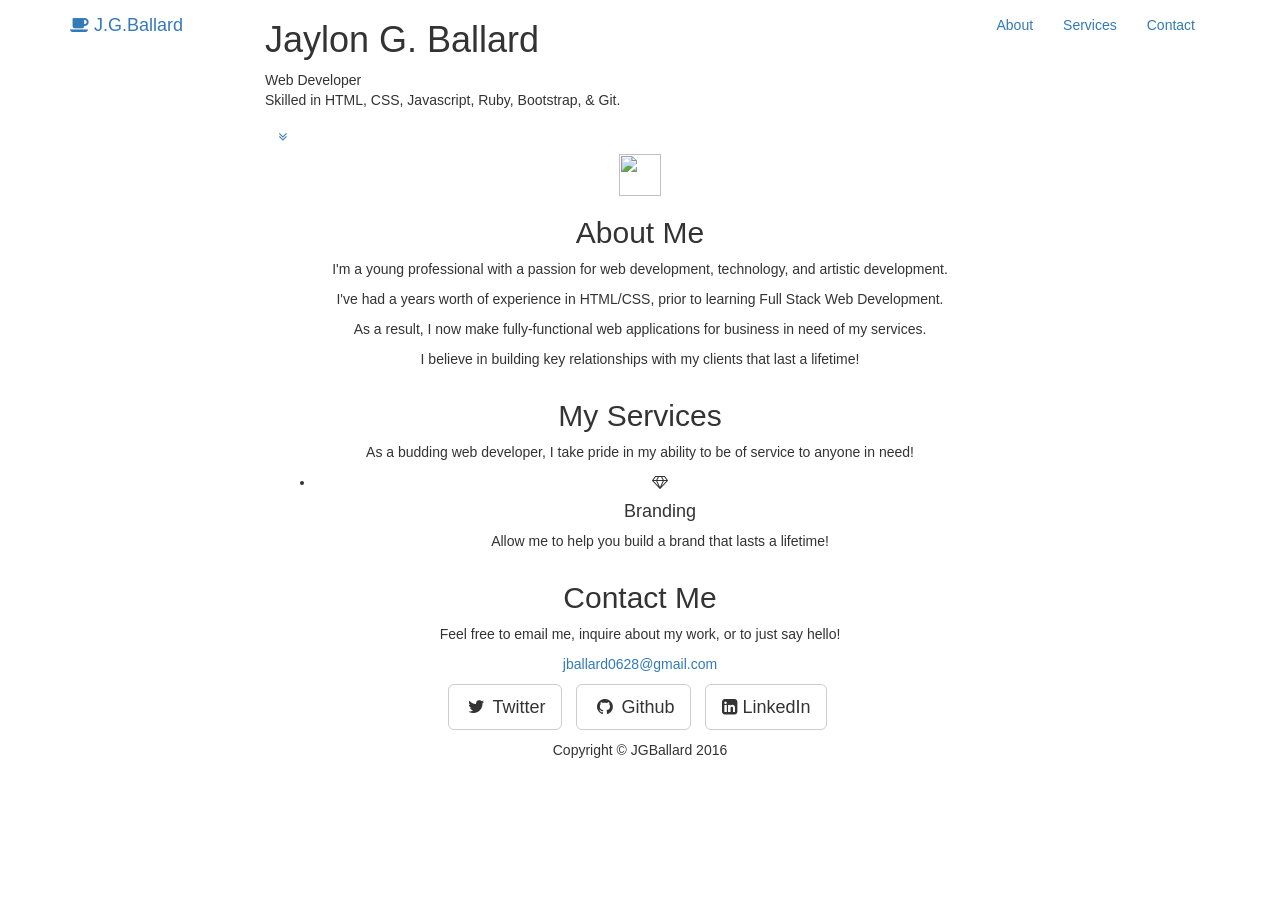
==== index.html @ 4b934af1 "added img div" ====
<!DOCTYPE html>
<html lang="en">

<head>

    <meta charset="utf-8">
    <meta http-equiv="X-UA-Compatible" content="IE=edge">
    <meta name="viewport" content="width=device-width, initial-scale=1">
    <meta name="description" content="">
    <meta name="author" content="">

    <title>J.G.Ballard - Web Developer</title>

    <!-- Bootstrap Core CSS -->
    <link href="vendor/bootstrap/css/bootstrap.min.css" rel="stylesheet">

    <!-- Custom Fonts -->
    <script src="https://use.fortawesome.com/e3eb5786.js"></script>
    <link href="vendor/font-awesome/css/font-awesome.min.css" rel="stylesheet" type="text/css">
    <link href="https://fonts.googleapis.com/css?family=Lora:400,700,400italic,700italic" rel="stylesheet" type="text/css">
    <link href="https://fonts.googleapis.com/css?family=Montserrat:400,700" rel="stylesheet" type="text/css">

    <!-- Theme CSS -->
    <link href="css/grayscale.min.css" rel="stylesheet">

    <!-- HTML5 Shim and Respond.js IE8 support of HTML5 elements and media queries -->
    <!-- WARNING: Respond.js doesn't work if you view the page via file:// -->
    <!--[if lt IE 9]>
        <script src="https://oss.maxcdn.com/libs/html5shiv/3.7.0/html5shiv.js"></script>
        <script src="https://oss.maxcdn.com/libs/respond.js/1.4.2/respond.min.js"></script>
    <![endif]-->

</head>

<body id="page-top" data-spy="scroll" data-target=".navbar-fixed-top">

    <!-- Navigation -->
    <nav class="navbar navbar-custom navbar-fixed-top" role="navigation">
        <div class="container">
            <div class="navbar-header">
                <button type="button" class="navbar-toggle" data-toggle="collapse" data-target=".navbar-main-collapse">
                    Menu <i class="fa fa-bars"></i>
                </button>
                <a class="navbar-brand page-scroll" href="#page-top">
                    <i class="fa fa-coffee"></i> <span class="light">J.G.</span>Ballard
                </a>
            </div>

            <!-- Collect the nav links, forms, and other content for toggling -->
            <div class="collapse navbar-collapse navbar-right navbar-main-collapse">
                <ul class="nav navbar-nav">
                    <!-- Hidden li included to remove active class from about link when scrolled up past about section -->
                    <li class="hidden">
                        <a href="#page-top"></a>
                    </li>
                    <li>
                        <a class="page-scroll" href="#about">About</a>
                    </li>
                    <li>
                        <a class="page-scroll" href="#services">Services</a>
                    </li>
                    <!-- <li>
                        <a class="page-scroll" href"#projects">Projects</a>
                    </li> -->
                    <li>
                        <a class="page-scroll" href="#contact">Contact</a>
                    </li>
                </ul>
            </div>
            <!-- /.navbar-collapse -->
        </div>
        <!-- /.container -->
    </nav>

    <!-- Intro Header -->
    <header class="intro">
        <div class="intro-body">
            <div class="container">
                <div class="row">
                    <div class="col-md-8 col-md-offset-2">
                        <h1 class="brand-heading">Jaylon G. Ballard</h1>
                        <p class="intro-text">Web Developer
                            <br>Skilled in HTML, CSS, Javascript, Ruby, Bootstrap, & Git.</p>
                        <a href="#about" class="btn btn-circle page-scroll">
                            <i class="fa fa-angle-double-down animated"></i>
                        </a>
                    </div>
                </div>
            </div>
        </div>
    </header>

    <!-- About Section -->
    <section id="about" class="container content-section text-center">
        <div class="row">
            <div class="col-lg-8 col-lg-offset-2">
              <div>
              <img src="https://scontent-iad3-1.xx.fbcdn.net/v/t1.0-9/13315618_10209709059262288_2095274808588206408_n.jpg?oh=ed6e24babf5f0907a3faec8720b8a956&oe=587D12B7" align="middle" height="42" width="42">
              </div>
                <h2>About Me</h2>
                <p>I'm a young professional with a passion for web development, technology, and artistic development.</p>
                <p>I've had a years worth of experience in HTML/CSS, prior to learning Full Stack Web Development.</p>
                <p>As a result, I now make fully-functional web applications for business in need of my services.</p>
                <p>I believe in building key relationships with my clients that last a lifetime!</p>

            </div>
        </div>
    </section>

    <!-- Services Section -->
    <section id="services" class="content-section text-center">
        <div class="services-section">
            <div class="container">
                <div class="col-lg-8 col-lg-offset-2">
                    <h2>My Services</h2>
                    <p>As a budding web developer, I take pride in my ability to be of service to anyone in need!</p>
                      <ul>
                        <li>
                      <p><i class="fa fa-diamond"></i><h4>Branding</h4></p>
                      <p>Allow me to help you build a brand that lasts a lifetime!</p>
                        </li>
                      </ul>

                    <!-- <a href="http://startbootstrap.com/template-overviews/grayscale/" class="btn btn-default btn-lg">Visit Download Page</a> -->
                </div>
            </div>
        </div>
    </section>

    <!-- Projects Section -->
    <!-- <section id="projects" class="content-section text-center">
      <div class="projects-section">
        <div class="container">
          <div class="col-lg-8 col-lg-offset-2">
            <h2>My Projects</h2>
            <p>Here are a few of my favorite projects, take a look!</p>
          </div>
        </div>
      </div>
    </section> -->

    <!-- Contact Section -->
    <section id="contact" class="container content-section text-center">
        <div class="row">
            <div class="col-lg-8 col-lg-offset-2">
                <h2>Contact Me</h2>
                <p>Feel free to email me, inquire about my work, or to just say hello!</p>
                <p><a href="mailto:jballard0628@gmail.com">jballard0628@gmail.com</a></p>

                <ul class="list-inline banner-social-buttons">
                    <li>
                        <a href="https://twitter.com/tudoxukno" class="btn btn-default btn-lg"><i class="fa fa-twitter fa-fw"></i> <span class="network-name">Twitter</span></a>
                    </li>
                    <li>
                        <a href="https://github.com/tudoxukno" class="btn btn-default btn-lg"><i class="fa fa-github fa-fw"></i> <span class="network-name">Github</span></a>
                    </li>
                    <li>
                        <a href="https://www.linkedin.com/in/jballard0628" class="btn btn-default btn-lg"><i class="fa fa-linkedin-square"></i> <span class="network-name">LinkedIn</span></a>
                    </li>
                </ul>
            </div>
        </div>
    </section>

    <!-- Map Section -->
    <div id="map"></div>

    <!-- Footer -->
    <footer>
        <div class="container text-center">
            <p>Copyright &copy; JGBallard 2016</p>
        </div>
    </footer>

    <!-- jQuery -->
    <script src="vendor/jquery/jquery.js"></script>

    <!-- Bootstrap Core JavaScript -->
    <script src="vendor/bootstrap/js/bootstrap.min.js"></script>

    <!-- Plugin JavaScript -->
    <script src="https://cdnjs.cloudflare.com/ajax/libs/jquery-easing/1.3/jquery.easing.min.js"></script>

    <!-- Google Maps API Key - Use your own API key to enable the map feature. More information on the Google Maps API can be found at https://developers.google.com/maps/ -->
    <script type="text/javascript" src="https://maps.googleapis.com/maps/api/js?key=AIzaSyCRngKslUGJTlibkQ3FkfTxj3Xss1UlZDA&sensor=false"></script>

    <!-- Theme JavaScript -->
    <script src="js/grayscale.min.js"></script>

</body>

</html>
---- css/grayscale.min.css ----
/*!
 * Start Bootstrap - Grayscale v3.3.7+1 (http://startbootstrap.com/template-overviews/grayscale)
 * Copyright 2013-2016 Start Bootstrap
 * Licensed under MIT (https://github.com/BlackrockDigital/startbootstrap/blob/gh-pages/LICENSE)
 */body,html{height:100%;width:100%}.navbar-custom,body{background-color:#000}.intro,body,html{width:100%}body{font-family:Lora,"Helvetica Neue",Helvetica,Arial,sans-serif;color:#fff;webkit-tap-highlight-color:rgba(255,255,255,.2)}.btn,.navbar-custom,h1,h2,h3,h4,h5,h6{text-transform:uppercase;font-family:Montserrat,"Helvetica Neue",Helvetica,Arial,sans-serif}h1,h2,h3,h4,h5,h6{margin:0 0 35px;font-weight:700;letter-spacing:1px}p{margin:0 0 25px;font-size:18px;line-height:1.5}@media (min-width:768px){p{margin:0 0 35px;font-size:20px;line-height:1.6}}a{color:#42DCA3;-webkit-transition:all .2s ease-in-out;-moz-transition:all .2s ease-in-out;transition:all .2s ease-in-out}a:focus,a:hover{text-decoration:none;color:#1d9b6c}.light{font-weight:400}.navbar-custom{margin-bottom:0;border-bottom:1px solid rgba(255,255,255,.3)}.navbar-custom .navbar-toggle{color:#fff;background-color:rgba(255,255,255,.2);font-size:12px}.navbar-custom .nav li a:active,.navbar-custom .nav li a:focus,.navbar-custom .nav li a:hover{background-color:transparent;outline:0}.navbar-custom .navbar-toggle:active,.navbar-custom .navbar-toggle:focus{outline:0}.navbar-custom .navbar-brand{font-weight:700}.navbar-custom .navbar-brand:focus{outline:0}.navbar-custom a{color:#fff}.navbar-custom .nav li a{-webkit-transition:background .3s ease-in-out;-moz-transition:background .3s ease-in-out;transition:background .3s ease-in-out}.navbar-custom .nav li a:hover{color:rgba(255,255,255,.8)}.navbar-custom .nav li.active{outline:0}.navbar-custom .nav li.active a{background-color:rgba(255,255,255,.3)}.navbar-custom .nav li.active a:hover{color:#fff}@media (min-width:768px){.navbar-custom{padding:20px 0;border-bottom:none;letter-spacing:1px;background:0 0;-webkit-transition:background .5s ease-in-out,padding .5s ease-in-out;-moz-transition:background .5s ease-in-out,padding .5s ease-in-out;transition:background .5s ease-in-out,padding .5s ease-in-out}.navbar-custom.top-nav-collapse{padding:0;background:#000;border-bottom:1px solid rgba(255,255,255,.3)}}.intro{display:table;height:auto;padding:100px 0;text-align:center;color:#fff;background:url(../img/intro-bg.jpg) bottom center no-repeat #000;-webkit-background-size:cover;-moz-background-size:cover;background-size:cover;-o-background-size:cover}.intro .intro-body{display:table-cell;vertical-align:middle}.intro .intro-body .brand-heading{font-size:40px}.intro .intro-body .intro-text{font-size:18px}@media (min-width:768px){.intro{height:100%;padding:0}.intro .intro-body .brand-heading{font-size:100px}.intro .intro-body .intro-text{font-size:26px}}.btn-circle{width:70px;height:70px;margin-top:15px;padding:7px 16px;border:2px solid #fff;border-radius:100%!important;font-size:40px;color:#fff;background:0 0;-webkit-transition:background .3s ease-in-out;-moz-transition:background .3s ease-in-out;transition:background .3s ease-in-out}.btn-circle:focus,.btn-circle:hover{outline:0;color:#fff;background:rgba(255,255,255,.1)}.btn-circle i.animated{-webkit-transition-property:-webkit-transform;-webkit-transition-duration:1s;-moz-transition-property:-moz-transform;-moz-transition-duration:1s}.btn-circle:hover i.animated{-webkit-animation-name:pulse;-moz-animation-name:pulse;-webkit-animation-duration:1.5s;-moz-animation-duration:1.5s;-webkit-animation-iteration-count:infinite;-moz-animation-iteration-count:infinite;-webkit-animation-timing-function:linear;-moz-animation-timing-function:linear}@-webkit-keyframes pulse{0%,100%{-webkit-transform:scale(1);transform:scale(1)}50%{-webkit-transform:scale(1.2);transform:scale(1.2)}}@-moz-keyframes pulse{0%,100%{-moz-transform:scale(1);transform:scale(1)}50%{-moz-transform:scale(1.2);transform:scale(1.2)}}.content-section{padding-top:100px}.download-section{width:100%;padding:50px 0;color:#fff;background:url(../img/downloads-bg.jpg) center center no-repeat #000;-webkit-background-size:cover;-moz-background-size:cover;background-size:cover;-o-background-size:cover}#map{width:100%;height:200px;margin-top:100px}@media (min-width:767px){.content-section{padding-top:250px}.download-section{padding:100px 0}#map{height:400px;margin-top:250px}}.btn{font-weight:400;-webkit-transition:all .3s ease-in-out;-moz-transition:all .3s ease-in-out;transition:all .3s ease-in-out;border-radius:0}.btn-default{border:1px solid #42DCA3;color:#42DCA3;background-color:transparent}.btn-default:focus,.btn-default:hover{border:1px solid #42DCA3;outline:0;color:#000;background-color:#42DCA3}ul.banner-social-buttons{margin-top:0}@media (max-width:1199px){ul.banner-social-buttons{margin-top:15px}}@media (max-width:767px){ul.banner-social-buttons li{display:block;margin-bottom:20px;padding:0}ul.banner-social-buttons li:last-child{margin-bottom:0}}footer{padding:50px 0}footer p{margin:0}::-moz-selection{text-shadow:none;background:#fcfcfc;background:rgba(255,255,255,.2)}::selection{text-shadow:none;background:#fcfcfc;background:rgba(255,255,255,.2)}img::selection{background:0 0}img::-moz-selection{background:0 0}
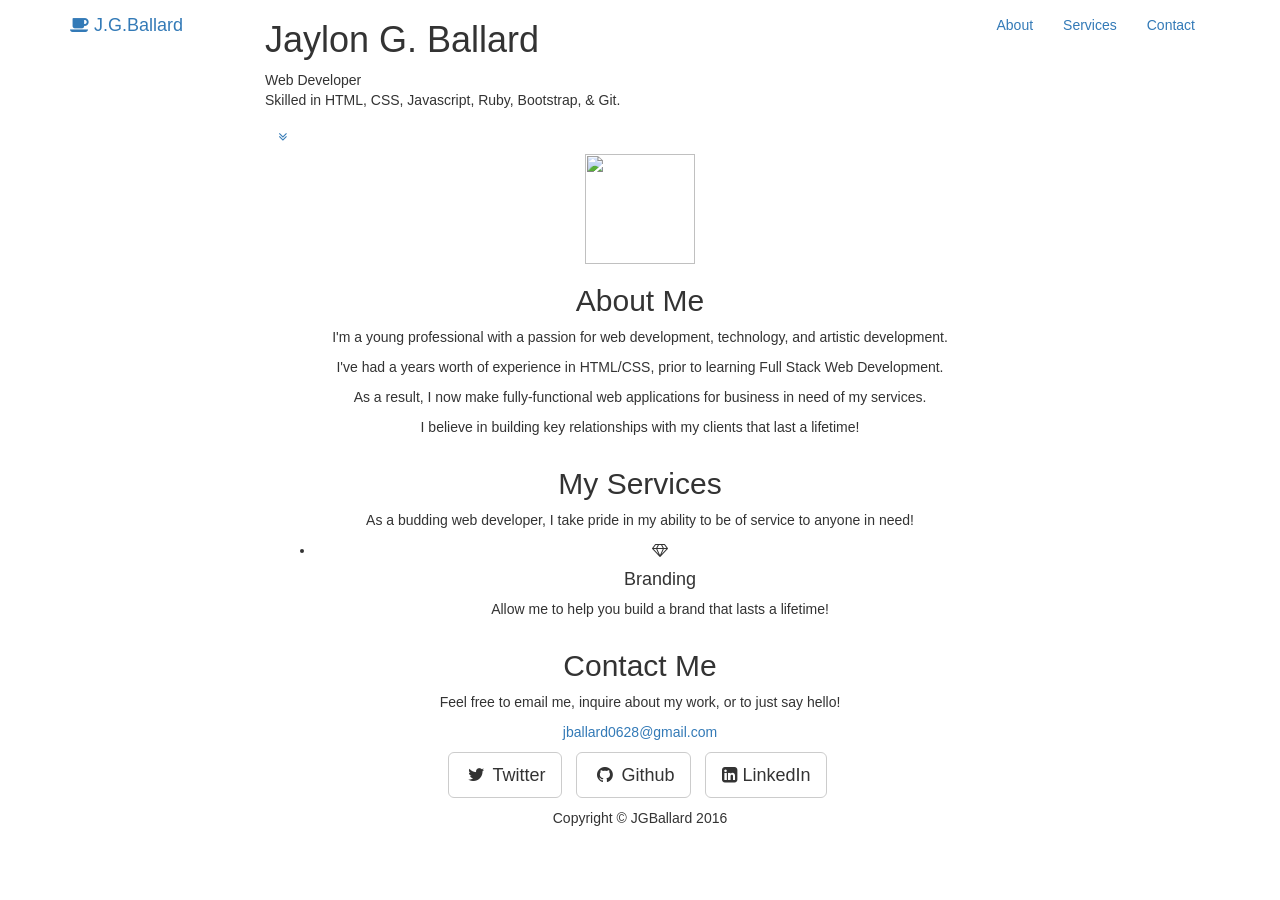
==== commit 1cc3ee11: "height/width 110" ====
--- a/index.html
+++ b/index.html
@@ -95,7 +95,7 @@
         <div class="row">
             <div class="col-lg-8 col-lg-offset-2">
               <div>
-              <img src="https://scontent-iad3-1.xx.fbcdn.net/v/t1.0-9/13315618_10209709059262288_2095274808588206408_n.jpg?oh=ed6e24babf5f0907a3faec8720b8a956&oe=587D12B7" align="middle" height="42" width="42">
+              <img src="https://scontent-iad3-1.xx.fbcdn.net/v/t1.0-9/13315618_10209709059262288_2095274808588206408_n.jpg?oh=ed6e24babf5f0907a3faec8720b8a956&oe=587D12B7" align="middle" height="110" width="110">
               </div>
                 <h2>About Me</h2>
                 <p>I'm a young professional with a passion for web development, technology, and artistic development.</p>
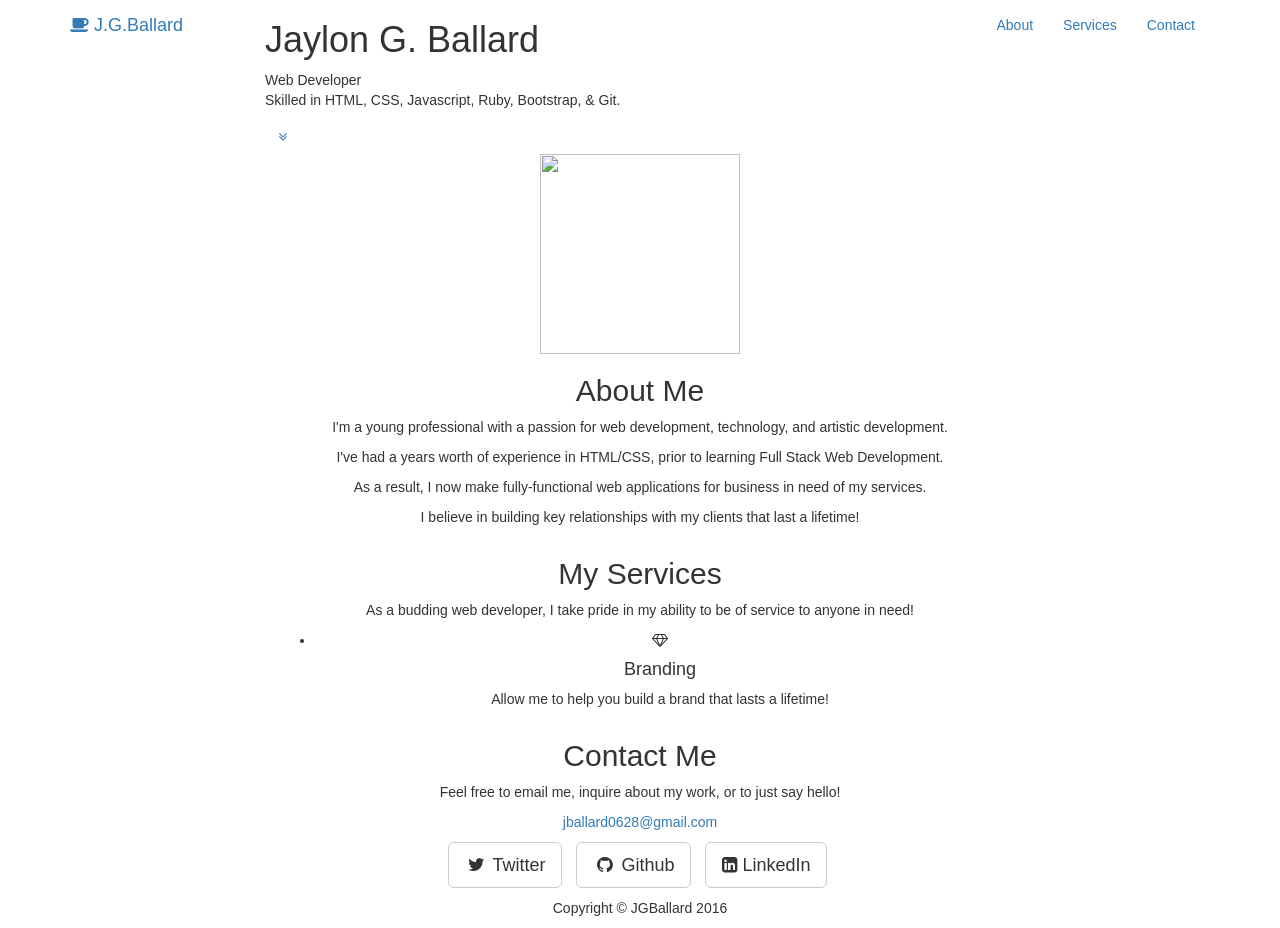
==== commit 658d75c3: "h/w 200" ====
--- a/index.html
+++ b/index.html
@@ -95,7 +95,7 @@
         <div class="row">
             <div class="col-lg-8 col-lg-offset-2">
               <div>
-              <img src="https://scontent-iad3-1.xx.fbcdn.net/v/t1.0-9/13315618_10209709059262288_2095274808588206408_n.jpg?oh=ed6e24babf5f0907a3faec8720b8a956&oe=587D12B7" align="middle" height="110" width="110">
+              <img src="https://scontent-iad3-1.xx.fbcdn.net/v/t1.0-9/13315618_10209709059262288_2095274808588206408_n.jpg?oh=ed6e24babf5f0907a3faec8720b8a956&oe=587D12B7" align="middle" height="200" width="200">
               </div>
                 <h2>About Me</h2>
                 <p>I'm a young professional with a passion for web development, technology, and artistic development.</p>
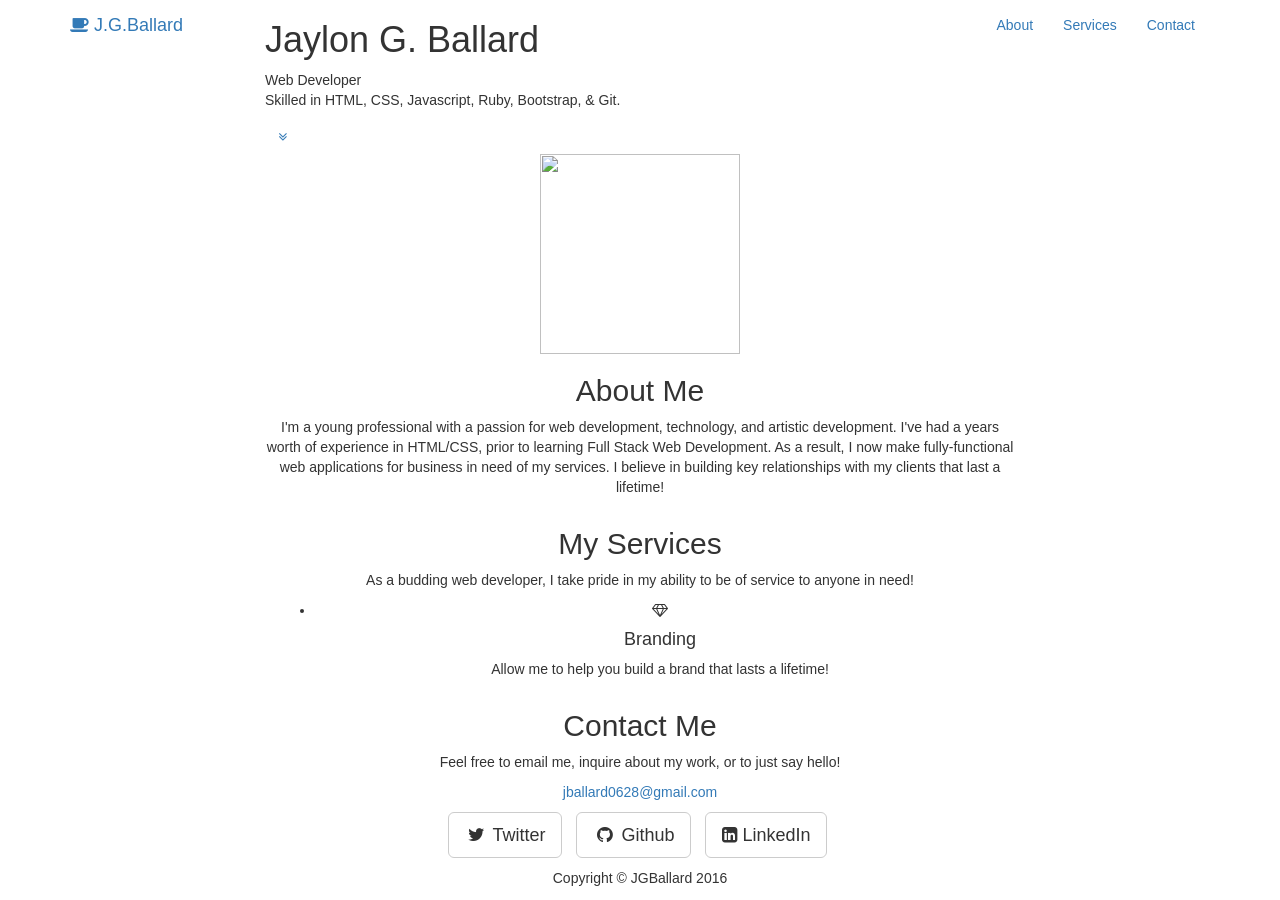
==== commit b317622f: "modified About Me paragraph" ====
--- a/index.html
+++ b/index.html
@@ -98,11 +98,7 @@
               <img src="https://scontent-iad3-1.xx.fbcdn.net/v/t1.0-9/13315618_10209709059262288_2095274808588206408_n.jpg?oh=ed6e24babf5f0907a3faec8720b8a956&oe=587D12B7" align="middle" height="200" width="200">
               </div>
                 <h2>About Me</h2>
-                <p>I'm a young professional with a passion for web development, technology, and artistic development.</p>
-                <p>I've had a years worth of experience in HTML/CSS, prior to learning Full Stack Web Development.</p>
-                <p>As a result, I now make fully-functional web applications for business in need of my services.</p>
-                <p>I believe in building key relationships with my clients that last a lifetime!</p>
-
+                <p>I'm a young professional with a passion for web development, technology, and artistic development. I've had a years worth of experience in HTML/CSS, prior to learning Full Stack Web Development. As a result, I now make fully-functional web applications for business in need of my services. I believe in building key relationships with my clients that last a lifetime!</p>
             </div>
         </div>
     </section>
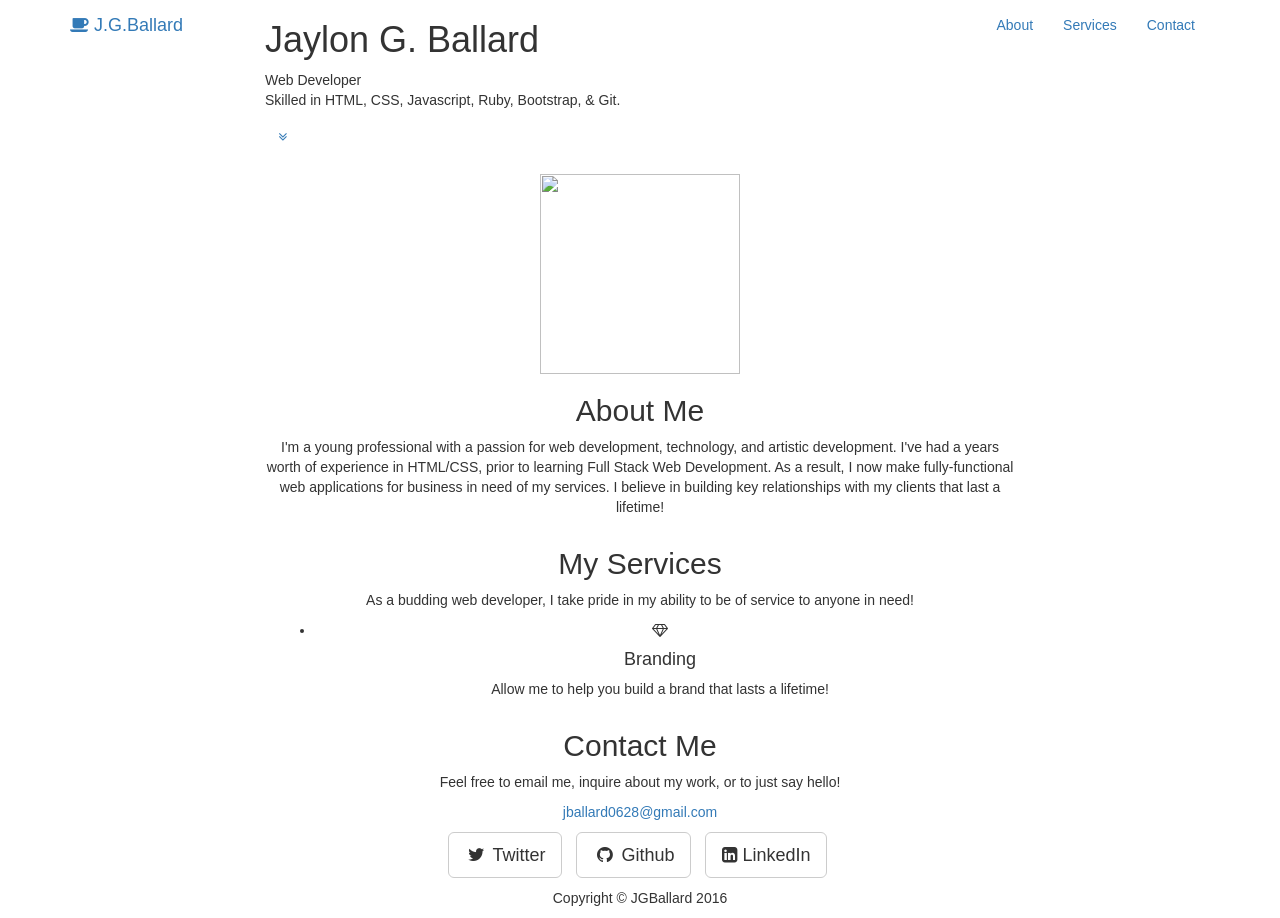
==== commit f61716ef: "added new h2 element" ====
--- a/index.html
+++ b/index.html
@@ -94,8 +94,10 @@
     <section id="about" class="container content-section text-center">
         <div class="row">
             <div class="col-lg-8 col-lg-offset-2">
-              <div>
-              <img src="https://scontent-iad3-1.xx.fbcdn.net/v/t1.0-9/13315618_10209709059262288_2095274808588206408_n.jpg?oh=ed6e24babf5f0907a3faec8720b8a956&oe=587D12B7" align="middle" height="200" width="200">
+              <div class="profile-img">
+                <h2>
+              <img src="https://scontent-iad3-1.xx.fbcdn.net/v/t1.0-9/13315618_10209709059262288_2095274808588206408_n.jpg?oh=ed6e24babf5f0907a3faec8720b8a956&oe=587D12B7" align="middle" height="200" width="200" hspace="5">
+                </h2>
               </div>
                 <h2>About Me</h2>
                 <p>I'm a young professional with a passion for web development, technology, and artistic development. I've had a years worth of experience in HTML/CSS, prior to learning Full Stack Web Development. As a result, I now make fully-functional web applications for business in need of my services. I believe in building key relationships with my clients that last a lifetime!</p>
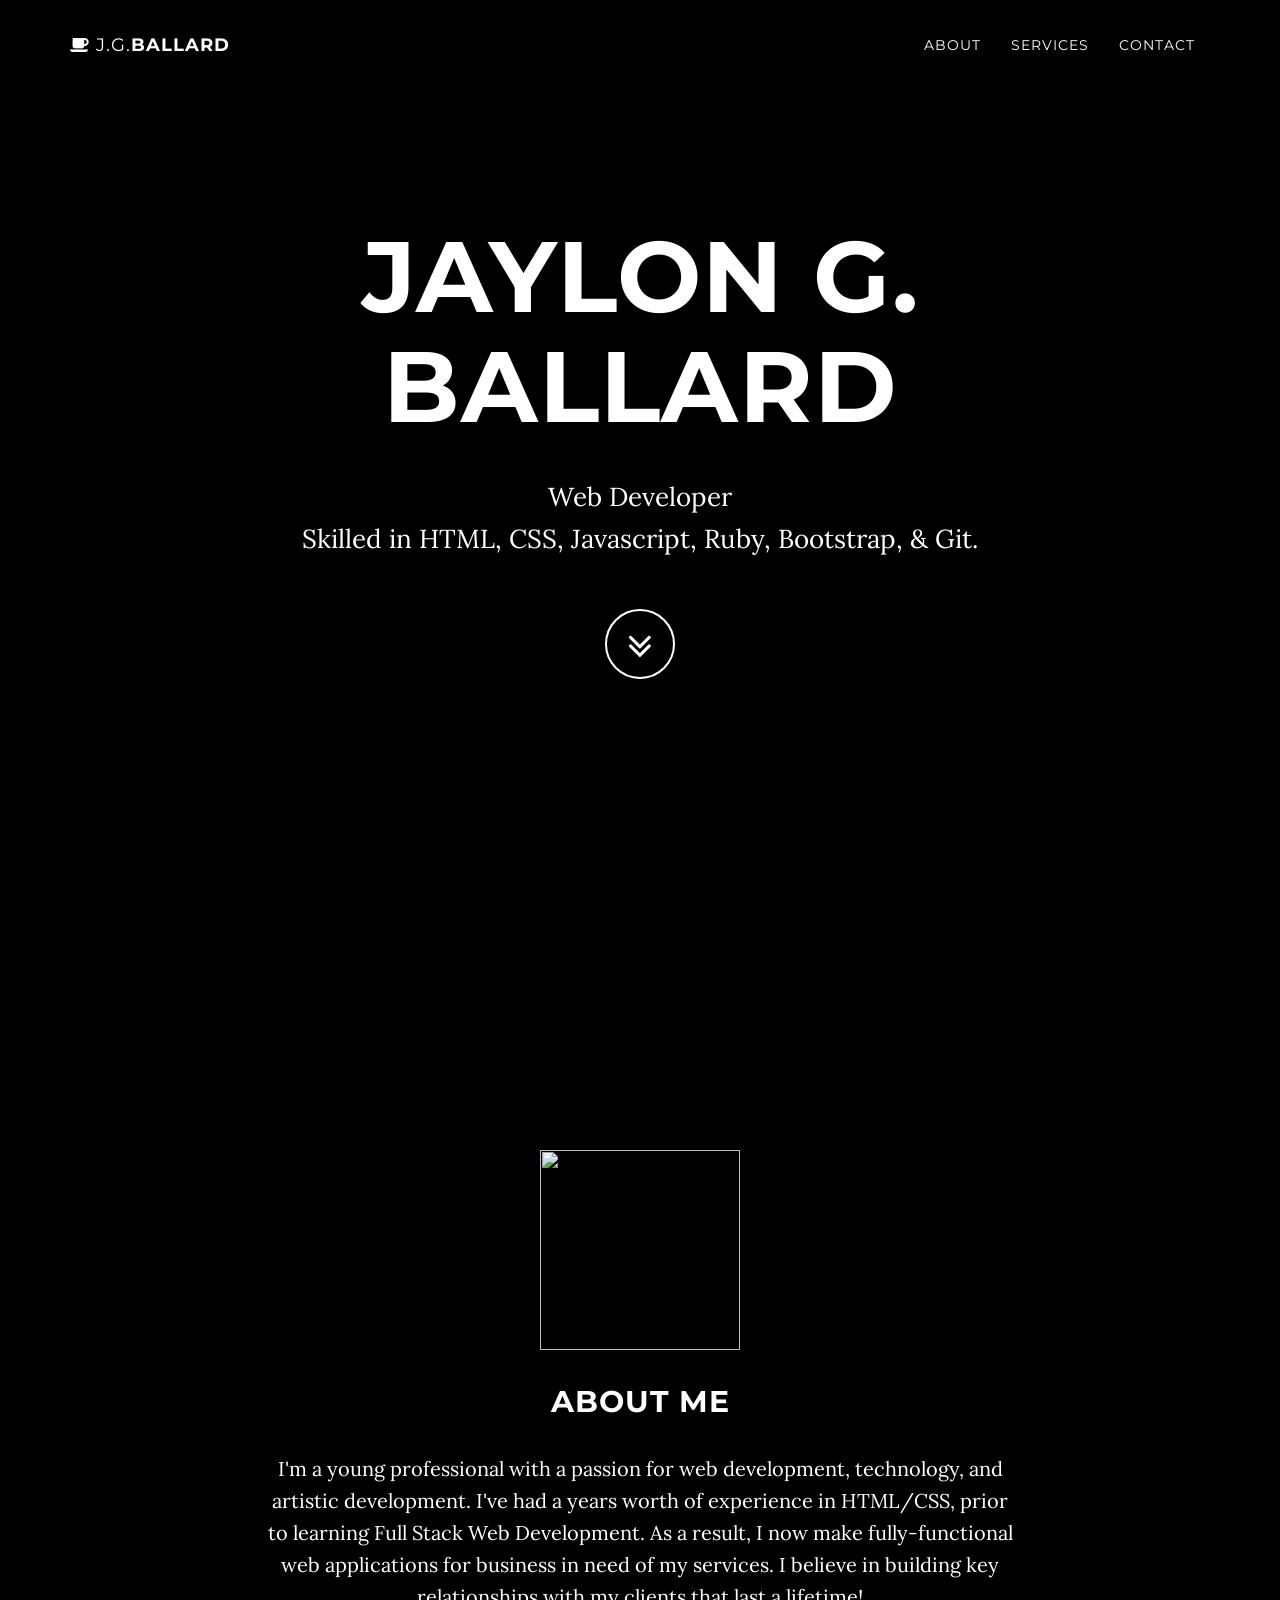
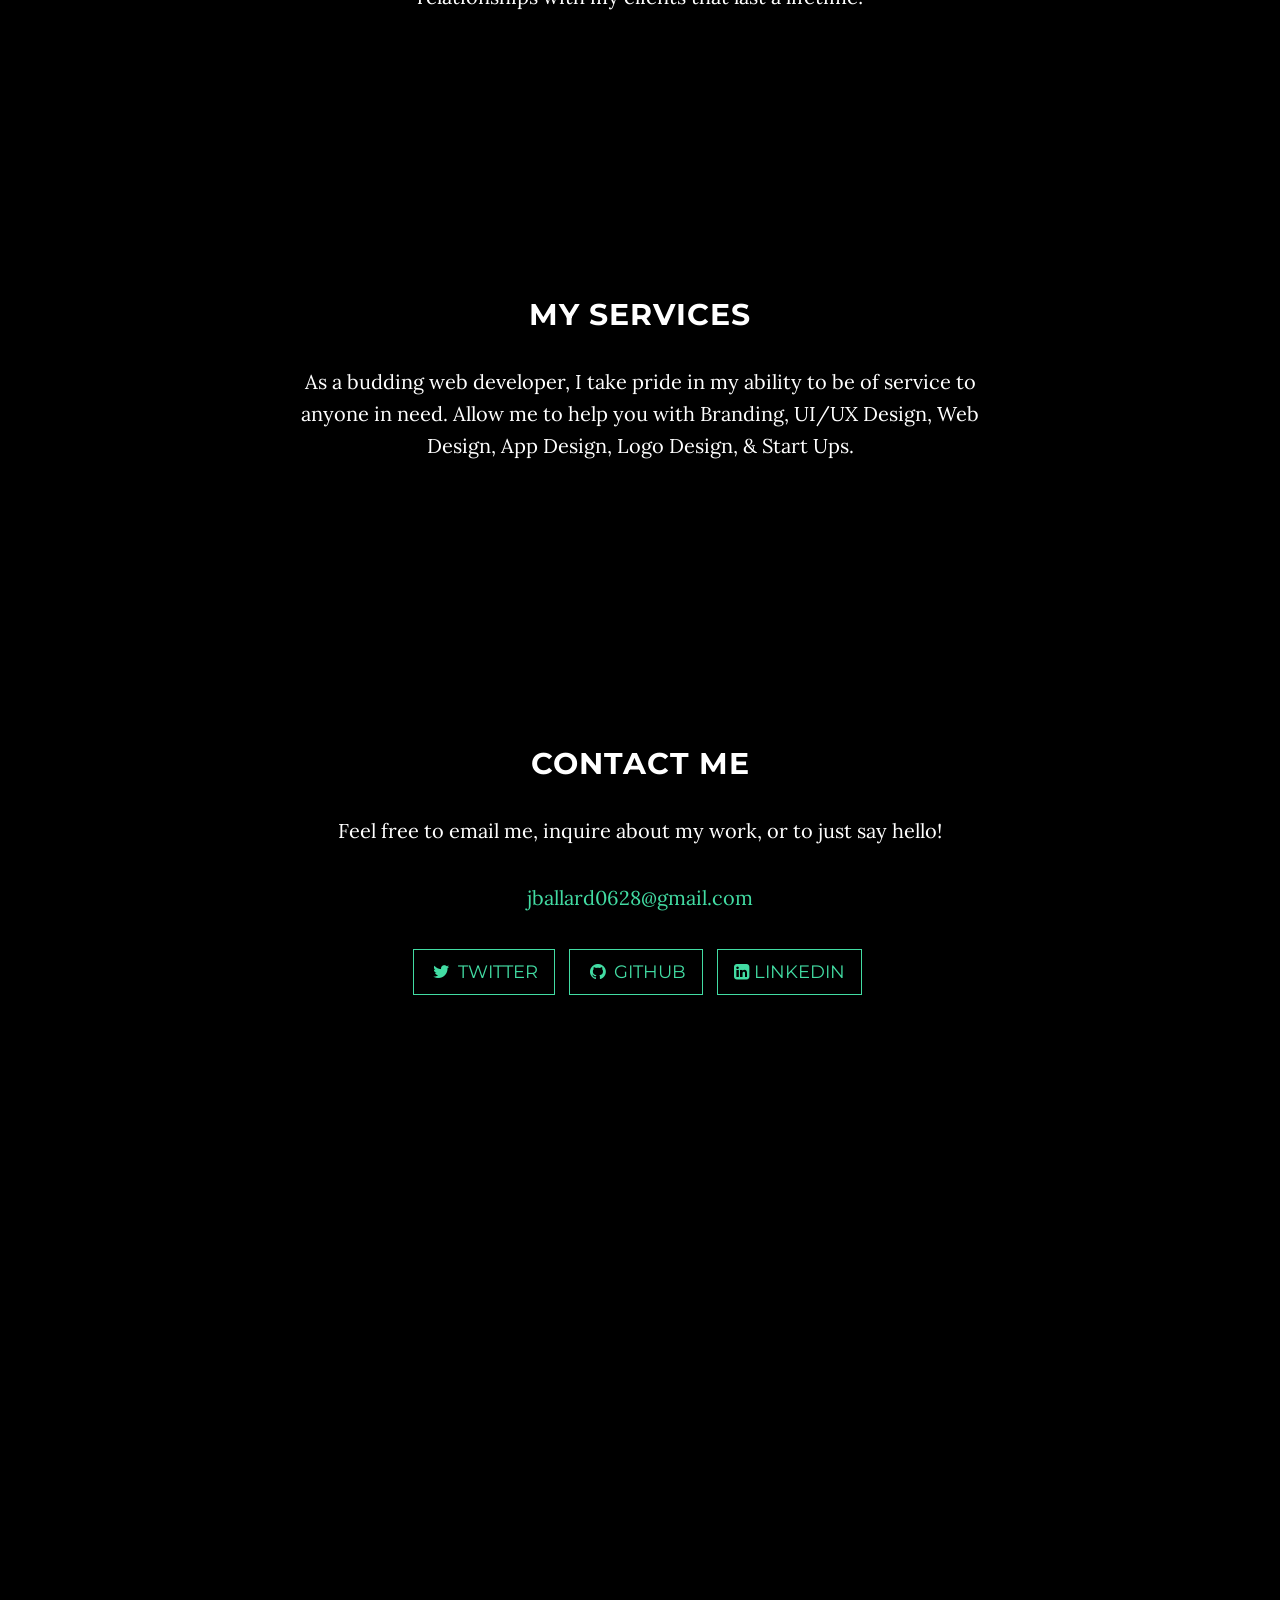
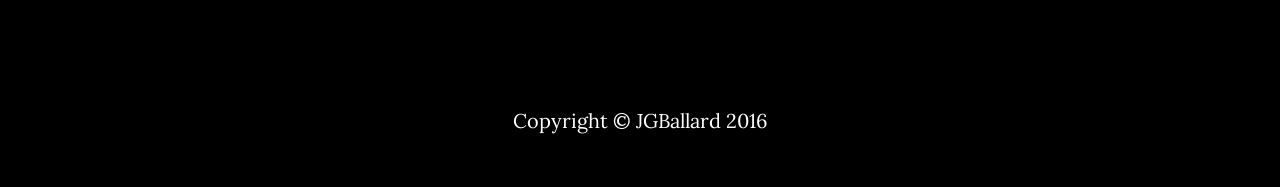
==== commit 59fe5de2: "site almost ready to be deployed" ====
--- a/index.html
+++ b/index.html
@@ -111,31 +111,12 @@
             <div class="container">
                 <div class="col-lg-8 col-lg-offset-2">
                     <h2>My Services</h2>
-                    <p>As a budding web developer, I take pride in my ability to be of service to anyone in need!</p>
-                      <ul>
-                        <li>
-                      <p><i class="fa fa-diamond"></i><h4>Branding</h4></p>
-                      <p>Allow me to help you build a brand that lasts a lifetime!</p>
-                        </li>
-                      </ul>
+                    <p>As a budding web developer, I take pride in my ability to be of service to anyone in need. Allow me to help you with Branding, UI/UX Design, Web Design, App Design, Logo Design, & Start Ups.</p>
 
-                    <!-- <a href="http://startbootstrap.com/template-overviews/grayscale/" class="btn btn-default btn-lg">Visit Download Page</a> -->
                 </div>
             </div>
         </div>
     </section>
-
-    <!-- Projects Section -->
-    <!-- <section id="projects" class="content-section text-center">
-      <div class="projects-section">
-        <div class="container">
-          <div class="col-lg-8 col-lg-offset-2">
-            <h2>My Projects</h2>
-            <p>Here are a few of my favorite projects, take a look!</p>
-          </div>
-        </div>
-      </div>
-    </section> -->
 
     <!-- Contact Section -->
     <section id="contact" class="container content-section text-center">
--- a/css/grayscale.min.css
+++ b/css/grayscale.min.css
@@ -2,4 +2,4 @@
  * Start Bootstrap - Grayscale v3.3.7+1 (http://startbootstrap.com/template-overviews/grayscale)
  * Copyright 2013-2016 Start Bootstrap
  * Licensed under MIT (https://github.com/BlackrockDigital/startbootstrap/blob/gh-pages/LICENSE)
- */body,html{height:100%;width:100%}.navbar-custom,body{background-color:#000}.intro,body,html{width:100%}body{font-family:Lora,"Helvetica Neue",Helvetica,Arial,sans-serif;color:#fff;webkit-tap-highlight-color:rgba(255,255,255,.2)}.btn,.navbar-custom,h1,h2,h3,h4,h5,h6{text-transform:uppercase;font-family:Montserrat,"Helvetica Neue",Helvetica,Arial,sans-serif}h1,h2,h3,h4,h5,h6{margin:0 0 35px;font-weight:700;letter-spacing:1px}p{margin:0 0 25px;font-size:18px;line-height:1.5}@media (min-width:768px){p{margin:0 0 35px;font-size:20px;line-height:1.6}}a{color:#42DCA3;-webkit-transition:all .2s ease-in-out;-moz-transition:all .2s ease-in-out;transition:all .2s ease-in-out}a:focus,a:hover{text-decoration:none;color:#1d9b6c}.light{font-weight:400}.navbar-custom{margin-bottom:0;border-bottom:1px solid rgba(255,255,255,.3)}.navbar-custom .navbar-toggle{color:#fff;background-color:rgba(255,255,255,.2);font-size:12px}.navbar-custom .nav li a:active,.navbar-custom .nav li a:focus,.navbar-custom .nav li a:hover{background-color:transparent;outline:0}.navbar-custom .navbar-toggle:active,.navbar-custom .navbar-toggle:focus{outline:0}.navbar-custom .navbar-brand{font-weight:700}.navbar-custom .navbar-brand:focus{outline:0}.navbar-custom a{color:#fff}.navbar-custom .nav li a{-webkit-transition:background .3s ease-in-out;-moz-transition:background .3s ease-in-out;transition:background .3s ease-in-out}.navbar-custom .nav li a:hover{color:rgba(255,255,255,.8)}.navbar-custom .nav li.active{outline:0}.navbar-custom .nav li.active a{background-color:rgba(255,255,255,.3)}.navbar-custom .nav li.active a:hover{color:#fff}@media (min-width:768px){.navbar-custom{padding:20px 0;border-bottom:none;letter-spacing:1px;background:0 0;-webkit-transition:background .5s ease-in-out,padding .5s ease-in-out;-moz-transition:background .5s ease-in-out,padding .5s ease-in-out;transition:background .5s ease-in-out,padding .5s ease-in-out}.navbar-custom.top-nav-collapse{padding:0;background:#000;border-bottom:1px solid rgba(255,255,255,.3)}}.intro{display:table;height:auto;padding:100px 0;text-align:center;color:#fff;background:url(../img/intro-bg.jpg) bottom center no-repeat #000;-webkit-background-size:cover;-moz-background-size:cover;background-size:cover;-o-background-size:cover}.intro .intro-body{display:table-cell;vertical-align:middle}.intro .intro-body .brand-heading{font-size:40px}.intro .intro-body .intro-text{font-size:18px}@media (min-width:768px){.intro{height:100%;padding:0}.intro .intro-body .brand-heading{font-size:100px}.intro .intro-body .intro-text{font-size:26px}}.btn-circle{width:70px;height:70px;margin-top:15px;padding:7px 16px;border:2px solid #fff;border-radius:100%!important;font-size:40px;color:#fff;background:0 0;-webkit-transition:background .3s ease-in-out;-moz-transition:background .3s ease-in-out;transition:background .3s ease-in-out}.btn-circle:focus,.btn-circle:hover{outline:0;color:#fff;background:rgba(255,255,255,.1)}.btn-circle i.animated{-webkit-transition-property:-webkit-transform;-webkit-transition-duration:1s;-moz-transition-property:-moz-transform;-moz-transition-duration:1s}.btn-circle:hover i.animated{-webkit-animation-name:pulse;-moz-animation-name:pulse;-webkit-animation-duration:1.5s;-moz-animation-duration:1.5s;-webkit-animation-iteration-count:infinite;-moz-animation-iteration-count:infinite;-webkit-animation-timing-function:linear;-moz-animation-timing-function:linear}@-webkit-keyframes pulse{0%,100%{-webkit-transform:scale(1);transform:scale(1)}50%{-webkit-transform:scale(1.2);transform:scale(1.2)}}@-moz-keyframes pulse{0%,100%{-moz-transform:scale(1);transform:scale(1)}50%{-moz-transform:scale(1.2);transform:scale(1.2)}}.content-section{padding-top:100px}.download-section{width:100%;padding:50px 0;color:#fff;background:url(../img/downloads-bg.jpg) center center no-repeat #000;-webkit-background-size:cover;-moz-background-size:cover;background-size:cover;-o-background-size:cover}#map{width:100%;height:200px;margin-top:100px}@media (min-width:767px){.content-section{padding-top:250px}.download-section{padding:100px 0}#map{height:400px;margin-top:250px}}.btn{font-weight:400;-webkit-transition:all .3s ease-in-out;-moz-transition:all .3s ease-in-out;transition:all .3s ease-in-out;border-radius:0}.btn-default{border:1px solid #42DCA3;color:#42DCA3;background-color:transparent}.btn-default:focus,.btn-default:hover{border:1px solid #42DCA3;outline:0;color:#000;background-color:#42DCA3}ul.banner-social-buttons{margin-top:0}@media (max-width:1199px){ul.banner-social-buttons{margin-top:15px}}@media (max-width:767px){ul.banner-social-buttons li{display:block;margin-bottom:20px;padding:0}ul.banner-social-buttons li:last-child{margin-bottom:0}}footer{padding:50px 0}footer p{margin:0}::-moz-selection{text-shadow:none;background:#fcfcfc;background:rgba(255,255,255,.2)}::selection{text-shadow:none;background:#fcfcfc;background:rgba(255,255,255,.2)}img::selection{background:0 0}img::-moz-selection{background:0 0}+ */body,html{height:100%;width:100%}.navbar-custom,body{background-color:#000}.intro,body,html{width:100%}body{font-family:Lora,"Helvetica Neue",Helvetica,Arial,sans-serif;color:#fff;webkit-tap-highlight-color:rgba(255,255,255,.2)}.btn,.navbar-custom,h1,h2,h3,h4,h5,h6{text-transform:uppercase;font-family:Montserrat,"Helvetica Neue",Helvetica,Arial,sans-serif}h1,h2,h3,h4,h5,h6{margin:0 0 35px;font-weight:700;letter-spacing:1px}p{margin:0 0 25px;font-size:18px;line-height:1.5}@media (min-width:768px){p{margin:0 0 35px;font-size:20px;line-height:1.6}}a{color:#42DCA3;-webkit-transition:all .2s ease-in-out;-moz-transition:all .2s ease-in-out;transition:all .2s ease-in-out}a:focus,a:hover{text-decoration:none;color:#1d9b6c}.light{font-weight:400}.navbar-custom{margin-bottom:0;border-bottom:1px solid rgba(255,255,255,.3)}.navbar-custom .navbar-toggle{color:#fff;background-color:rgba(255,255,255,.2);font-size:12px}.navbar-custom .nav li a:active,.navbar-custom .nav li a:focus,.navbar-custom .nav li a:hover{background-color:transparent;outline:0}.navbar-custom .navbar-toggle:active,.navbar-custom .navbar-toggle:focus{outline:0}.navbar-custom .navbar-brand{font-weight:700}.navbar-custom .navbar-brand:focus{outline:0}.navbar-custom a{color:#fff}.navbar-custom .nav li a{-webkit-transition:background .3s ease-in-out;-moz-transition:background .3s ease-in-out;transition:background .3s ease-in-out}.navbar-custom .nav li a:hover{color:rgba(255,255,255,.8)}.navbar-custom .nav li.active{outline:0}.navbar-custom .nav li.active a{background-color:rgba(255,255,255,.3)}.navbar-custom .nav li.active a:hover{color:#fff}@media (min-width:768px){.navbar-custom{padding:20px 0;border-bottom:none;letter-spacing:1px;background:0 0;-webkit-transition:background .5s ease-in-out,padding .5s ease-in-out;-moz-transition:background .5s ease-in-out,padding .5s ease-in-out;transition:background .5s ease-in-out,padding .5s ease-in-out}.navbar-custom.top-nav-collapse{padding:0;background:#000;border-bottom:1px solid rgba(255,255,255,.3)}}.intro{display:table;height:auto;padding:100px 0;text-align:center;color:#fff;background:url(http://pflaltd.com/wp-content/uploads/2016/04/WEB.png) bottom center no-repeat #000;-webkit-background-size:cover;-moz-background-size:cover;background-size:cover;-o-background-size:cover}.intro .intro-body{display:table-cell;vertical-align:middle}.intro .intro-body .brand-heading{font-size:40px}.intro .intro-body .intro-text{font-size:18px}@media (min-width:768px){.intro{height:100%;padding:0}.intro .intro-body .brand-heading{font-size:100px}.intro .intro-body .intro-text{font-size:26px}}.btn-circle{width:70px;height:70px;margin-top:15px;padding:7px 16px;border:2px solid #fff;border-radius:100%!important;font-size:40px;color:#fff;background:0 0;-webkit-transition:background .3s ease-in-out;-moz-transition:background .3s ease-in-out;transition:background .3s ease-in-out}.btn-circle:focus,.btn-circle:hover{outline:0;color:#fff;background:rgba(255,255,255,.1)}.btn-circle i.animated{-webkit-transition-property:-webkit-transform;-webkit-transition-duration:1s;-moz-transition-property:-moz-transform;-moz-transition-duration:1s}.btn-circle:hover i.animated{-webkit-animation-name:pulse;-moz-animation-name:pulse;-webkit-animation-duration:1.5s;-moz-animation-duration:1.5s;-webkit-animation-iteration-count:infinite;-moz-animation-iteration-count:infinite;-webkit-animation-timing-function:linear;-moz-animation-timing-function:linear}@-webkit-keyframes pulse{0%,100%{-webkit-transform:scale(1);transform:scale(1)}50%{-webkit-transform:scale(1.2);transform:scale(1.2)}}@-moz-keyframes pulse{0%,100%{-moz-transform:scale(1);transform:scale(1)}50%{-moz-transform:scale(1.2);transform:scale(1.2)}}.content-section{padding-top:100px}.download-section{width:100%;padding:50px 0;color:#fff;background:url(../img/downloads-bg.jpg) center center no-repeat #000;-webkit-background-size:cover;-moz-background-size:cover;background-size:cover;-o-background-size:cover}#map{width:100%;height:200px;margin-top:100px}@media (min-width:767px){.content-section{padding-top:250px}.download-section{padding:100px 0}#map{height:400px;margin-top:250px}}.btn{font-weight:400;-webkit-transition:all .3s ease-in-out;-moz-transition:all .3s ease-in-out;transition:all .3s ease-in-out;border-radius:0}.btn-default{border:1px solid #42DCA3;color:#42DCA3;background-color:transparent}.btn-default:focus,.btn-default:hover{border:1px solid #42DCA3;outline:0;color:#000;background-color:#42DCA3}ul.banner-social-buttons{margin-top:0}@media (max-width:1199px){ul.banner-social-buttons{margin-top:15px}}@media (max-width:767px){ul.banner-social-buttons li{display:block;margin-bottom:20px;padding:0}ul.banner-social-buttons li:last-child{margin-bottom:0}}footer{padding:50px 0}footer p{margin:0}::-moz-selection{text-shadow:none;background:#fcfcfc;background:rgba(255,255,255,.2)}::selection{text-shadow:none;background:#fcfcfc;background:rgba(255,255,255,.2)}img::selection{background:0 0}img::-moz-selection{background:0 0}
